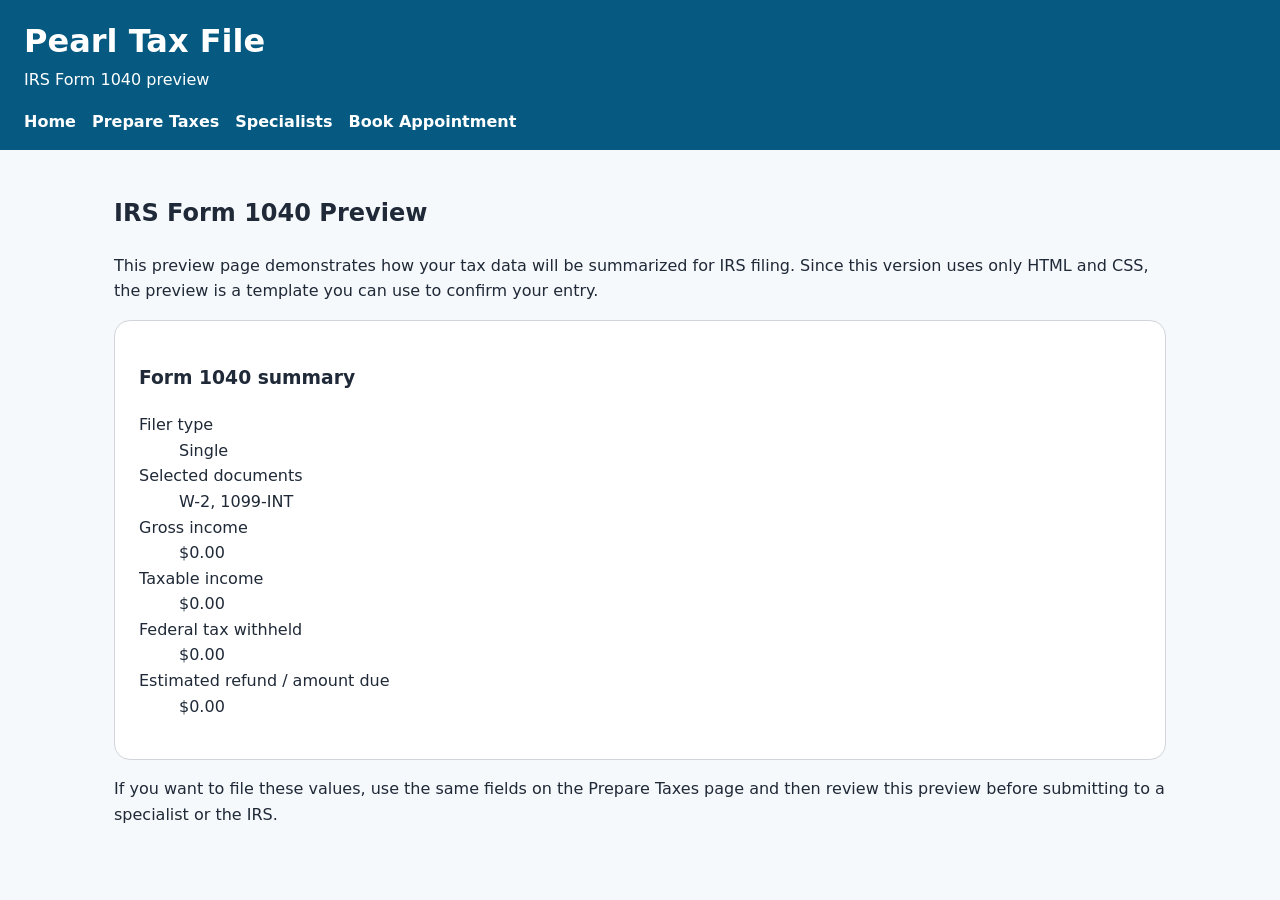
==== form-preview.html @ e91b5852 "Tax e-business application" ====
<!DOCTYPE html>
<html lang="en">
<head>
  <meta charset="UTF-8" />
  <meta name="viewport" content="width=device-width, initial-scale=1.0" />
  <title>IRS Form Preview - Pearl Tax File</title>
  <link rel="stylesheet" href="styles.css" />
</head>
<body>
  <header class="site-header">
    <div class="brand">
      <h1>Pearl Tax File</h1>
      <p>IRS Form 1040 preview</p>
    </div>
    <nav aria-label="Main navigation">
      <ul class="main-nav">
        <li><a href="index.html">Home</a></li>
        <li><a href="prepare.html">Prepare Taxes</a></li>
        <li><a href="specialists.html">Specialists</a></li>
        <li><a href="schedule.html">Book Appointment</a></li>
      </ul>
    </nav>
  </header>

  <main>
    <section>
      <h2>IRS Form 1040 Preview</h2>
      <p>This preview page demonstrates how your tax data will be summarized for IRS filing. Since this version uses only HTML and CSS, the preview is a template you can use to confirm your entry.</p>

      <article class="resource-card">
        <h3>Form 1040 summary</h3>
        <dl>
          <dt>Filer type</dt>
          <dd>Single</dd>
          <dt>Selected documents</dt>
          <dd>W-2, 1099-INT</dd>
          <dt>Gross income</dt>
          <dd>$0.00</dd>
          <dt>Taxable income</dt>
          <dd>$0.00</dd>
          <dt>Federal tax withheld</dt>
          <dd>$0.00</dd>
          <dt>Estimated refund / amount due</dt>
          <dd>$0.00</dd>
        </dl>
      </article>

      <p>If you want to file these values, use the same fields on the Prepare Taxes page and then review this preview before submitting to a specialist or the IRS.</p>
    </section>
  </main>
</body>
</html>
---- styles.css ----
:root {
  --bg: #f6f9fb;
  --surface: #ffffff;
  --primary: #065a82;
  --primary-light: #0d86b1;
  --text: #1f2937;
  --muted: #52606d;
  --border: #d1d5db;
}

* {
  box-sizing: border-box;
}

body {
  margin: 0;
  font-family: Inter, system-ui, -apple-system, BlinkMacSystemFont, "Segoe UI", sans-serif;
  background: var(--bg);
  color: var(--text);
  line-height: 1.6;
}

a {
  color: var(--primary);
  text-decoration: none;
}

a:hover,
a:focus {
  text-decoration: underline;
}

.site-header {
  background: var(--primary);
  color: #fff;
  padding: 1rem 1.5rem;
}

.brand h1,
.brand p {
  margin: 0;
}

.main-nav {
  list-style: none;
  padding: 0;
  margin: 1rem 0 0;
  display: flex;
  flex-wrap: wrap;
  gap: 1rem;
}

.main-nav a {
  color: #fff;
  font-weight: 600;
}

main {
  padding: 1.5rem;
  max-width: 1100px;
  margin: 0 auto;
}

.hero {
  background: #ffffff;
  border: 1px solid var(--border);
  border-radius: 16px;
  padding: 2rem;
  margin-bottom: 1.5rem;
}

.hero h2 {
  margin-top: 0;
}

.primary-button {
  display: inline-block;
  margin-top: 1rem;
  padding: 0.9rem 1.6rem;
  background: var(--primary);
  color: #fff;
  border-radius: 999px;
}

.features {
  display: grid;
  grid-template-columns: repeat(3, minmax(0, 1fr));
  gap: 1rem;
  margin-bottom: 1.5rem;
}

.features article {
  background: var(--surface);
  border: 1px solid var(--border);
  border-radius: 16px;
  padding: 1.5rem;
}

.resource-card {
  background: var(--surface);
  border: 1px solid var(--border);
  border-radius: 16px;
  padding: 1.5rem;
}

.resource-card img {
  display: block;
  width: 100%;
  height: auto;
  border-radius: 12px;
  margin-top: 1rem;
}

footer {
  text-align: center;
  padding: 1rem;
  margin-top: 2rem;
  color: var(--muted);
}

.appointment-form,
.search-bar,
.table-wrapper {
  background: var(--surface);
  border: 1px solid var(--border);
  border-radius: 16px;
  padding: 1.5rem;
}

.appointment-form fieldset,
.tax-prep-form fieldset {
  border: 1px solid var(--border);
  border-radius: 12px;
  padding: 1rem 1.25rem;
  margin-bottom: 1rem;
}

.appointment-form legend,
.tax-prep-form legend {
  font-weight: 700;
}

.tax-prep-form .form-options {
  display: grid;
  grid-template-columns: repeat(auto-fit, minmax(180px, 1fr));
  gap: 0.75rem;
}

.tax-prep-form .form-options label {
  display: flex;
  align-items: center;
  gap: 0.5rem;
  background: #f8fafc;
  border: 1px solid var(--border);
  border-radius: 10px;
  padding: 0.85rem;
}

.document-group {
  margin-bottom: 1.5rem;
}

.document-group input[type="checkbox"] {
  margin-right: 0.5rem;
}

.document-group .conditional-section {
  display: none;
  gap: 0.75rem;
  margin-top: 1rem;
  padding: 1rem;
  background: #f8fafc;
  border: 1px solid var(--border);
  border-radius: 12px;
}

.document-group input[type="checkbox"]:checked ~ .conditional-section {
  display: grid;
}

.result-box {
  background: #eef6fb;
  border: 1px solid #cce0ed;
  border-radius: 12px;
  padding: 1rem;
  margin-top: 1rem;
}

.hint {
  color: var(--muted);
  margin-top: 0.5rem;
}

.appointment-form label {
  display: block;
  margin: 0.75rem 0 0.25rem;
}

.appointment-form input,
.appointment-form select,
.appointment-form textarea,
.search-bar input {
  width: 100%;
  padding: 0.75rem;
  border: 1px solid var(--border);
  border-radius: 10px;
  font: inherit;
}

.appointment-form button,
.search-bar button {
  display: inline-flex;
  align-items: center;
  justify-content: center;
  margin-top: 1rem;
  padding: 0.9rem 1.3rem;
  background: var(--primary);
  border: none;
  border-radius: 999px;
  color: #fff;
  cursor: pointer;
}

.tax-prep-form .tax-grid {
  display: grid;
  grid-template-columns: repeat(2, minmax(0, 1fr));
  gap: 1rem;
}

.result-box {
  background: #eef6fb;
  border: 1px solid #cce0ed;
  border-radius: 12px;
  padding: 1rem;
  margin-top: 1rem;
}

.hint {
  color: var(--muted);
  margin-top: 0.5rem;
}

.appointment-form button:hover,
.search-bar button:hover {
  background: var(--primary-light);
}

.table-wrapper table {
  width: 100%;
  border-collapse: collapse;
}

.table-wrapper th,
.table-wrapper td {
  text-align: left;
  padding: 0.95rem;
  border-bottom: 1px solid var(--border);
}

.table-wrapper th {
  background: #f3f7fb;
}

@media (max-width: 920px) {
  .features {
    grid-template-columns: 1fr 1fr;
  }
}

@media (max-width: 720px) {
  .site-header {
    padding: 1rem;
  }

  .main-nav {
    flex-direction: column;
    gap: 0.5rem;
  }

  .features {
    grid-template-columns: 1fr;
  }

  main {
    padding: 1rem;
  }
}

@media (max-width: 560px) {
  .hero,
  .resource-card,
  .appointment-form,
  .search-bar,
  .table-wrapper {
    padding: 1rem;
  }

  .appointment-form fieldset {
    padding: 0.9rem 1rem;
  }
}
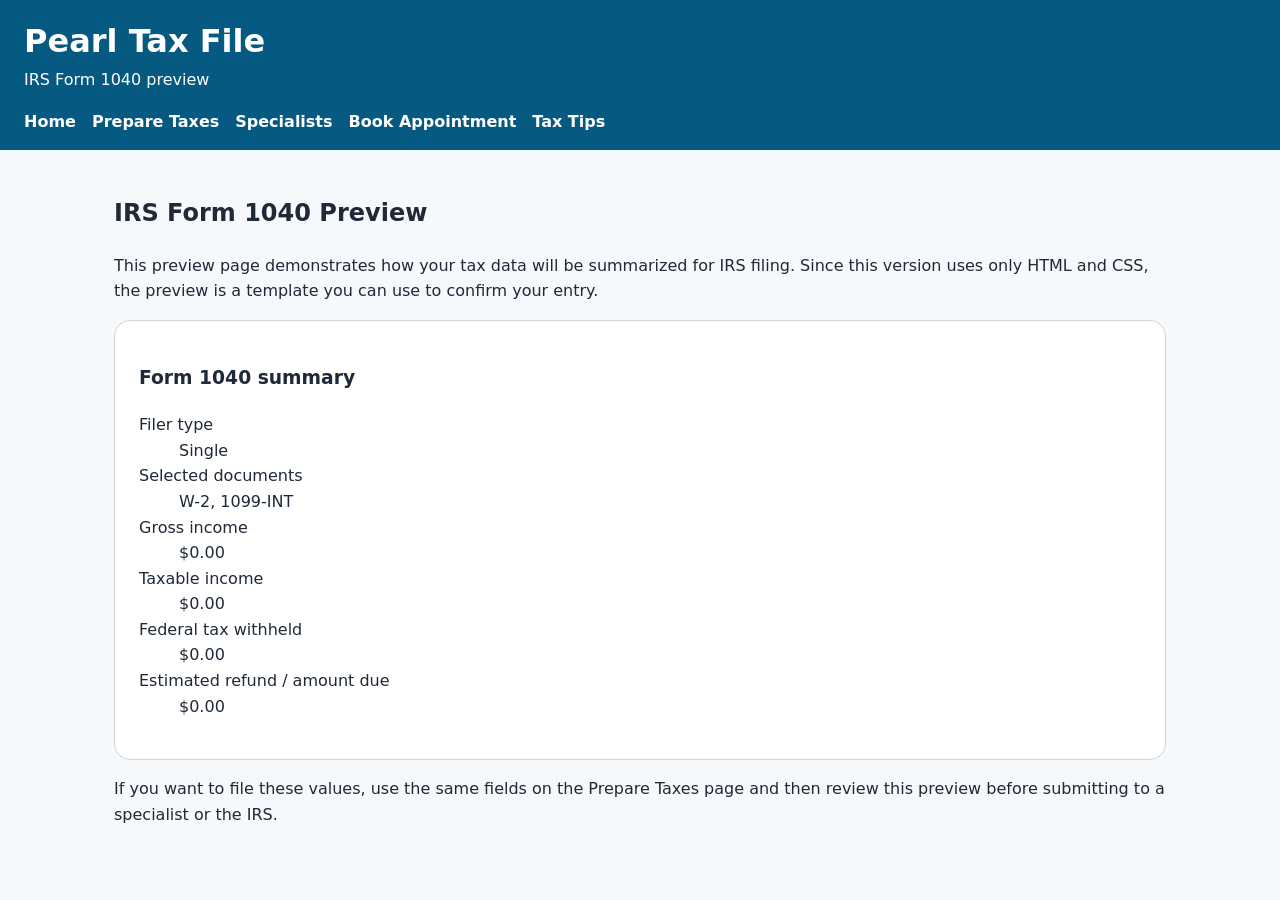
==== commit f0fe1d79: "Added common mistakes" ====
--- a/form-preview.html
+++ b/form-preview.html
@@ -18,6 +18,7 @@
         <li><a href="prepare.html">Prepare Taxes</a></li>
         <li><a href="specialists.html">Specialists</a></li>
         <li><a href="schedule.html">Book Appointment</a></li>
+        <li><a href="misconceptions.html">Tax Tips</a></li>
       </ul>
     </nav>
   </header>
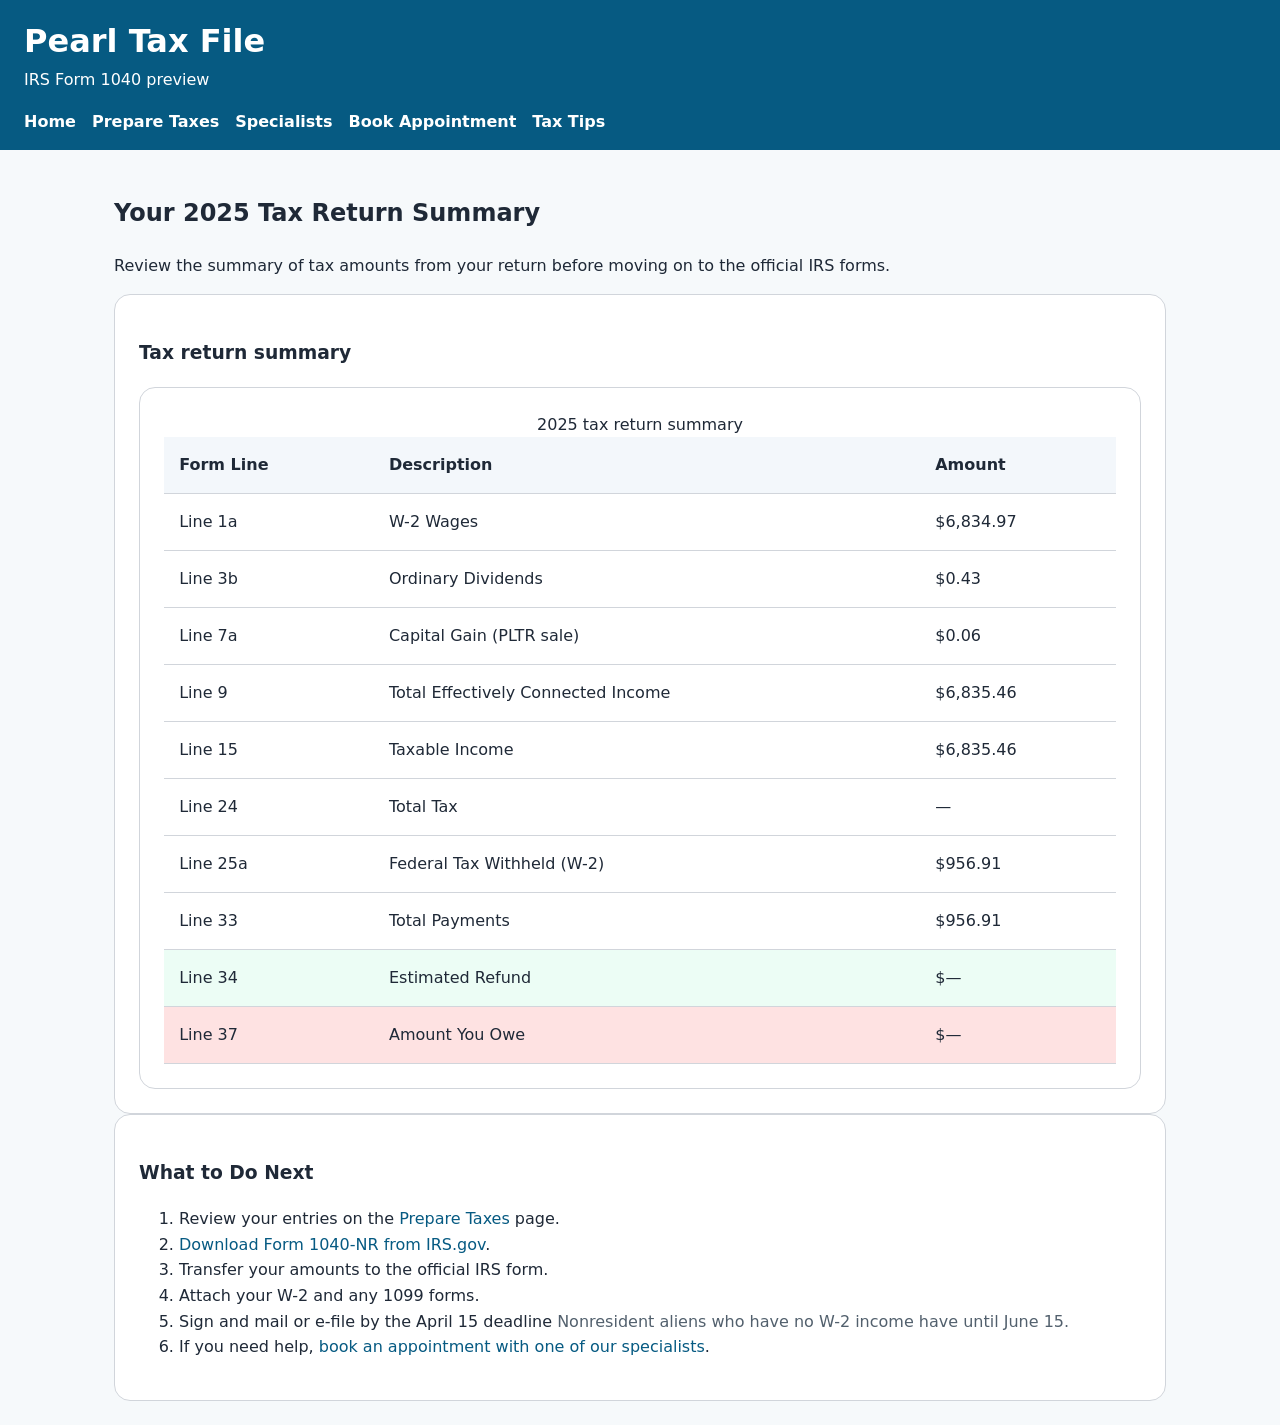
==== commit 149e1dc5: "Updated dropdowns" ====
--- a/form-preview.html
+++ b/form-preview.html
@@ -25,28 +25,88 @@
 
   <main>
     <section>
-      <h2>IRS Form 1040 Preview</h2>
-      <p>This preview page demonstrates how your tax data will be summarized for IRS filing. Since this version uses only HTML and CSS, the preview is a template you can use to confirm your entry.</p>
+      <h2>Your 2025 Tax Return Summary</h2>
+      <p>Review the summary of tax amounts from your return before moving on to the official IRS forms.</p>
 
       <article class="resource-card">
-        <h3>Form 1040 summary</h3>
-        <dl>
-          <dt>Filer type</dt>
-          <dd>Single</dd>
-          <dt>Selected documents</dt>
-          <dd>W-2, 1099-INT</dd>
-          <dt>Gross income</dt>
-          <dd>$0.00</dd>
-          <dt>Taxable income</dt>
-          <dd>$0.00</dd>
-          <dt>Federal tax withheld</dt>
-          <dd>$0.00</dd>
-          <dt>Estimated refund / amount due</dt>
-          <dd>$0.00</dd>
-        </dl>
+        <h3>Tax return summary</h3>
+        <div class="table-wrapper">
+          <table>
+            <caption>2025 tax return summary</caption>
+            <thead>
+              <tr>
+                <th scope="col">Form Line</th>
+                <th scope="col">Description</th>
+                <th scope="col">Amount</th>
+              </tr>
+            </thead>
+            <tbody>
+              <tr>
+                <td>Line 1a</td>
+                <td>W-2 Wages</td>
+                <td>$6,834.97</td>
+              </tr>
+              <tr>
+                <td>Line 3b</td>
+                <td>Ordinary Dividends</td>
+                <td>$0.43</td>
+              </tr>
+              <tr>
+                <td>Line 7a</td>
+                <td>Capital Gain (PLTR sale)</td>
+                <td>$0.06</td>
+              </tr>
+              <tr>
+                <td>Line 9</td>
+                <td>Total Effectively Connected Income</td>
+                <td>$6,835.46</td>
+              </tr>
+              <tr>
+                <td>Line 15</td>
+                <td>Taxable Income</td>
+                <td>$6,835.46</td>
+              </tr>
+              <tr>
+                <td>Line 24</td>
+                <td>Total Tax</td>
+                <td>—</td>
+              </tr>
+              <tr>
+                <td>Line 25a</td>
+                <td>Federal Tax Withheld (W-2)</td>
+                <td>$956.91</td>
+              </tr>
+              <tr>
+                <td>Line 33</td>
+                <td>Total Payments</td>
+                <td>$956.91</td>
+              </tr>
+              <tr class="summary-success-row">
+                <td>Line 34</td>
+                <td>Estimated Refund</td>
+                <td>$—</td>
+              </tr>
+              <tr class="summary-danger-row">
+                <td>Line 37</td>
+                <td>Amount You Owe</td>
+                <td>$—</td>
+              </tr>
+            </tbody>
+          </table>
+        </div>
       </article>
 
-      <p>If you want to file these values, use the same fields on the Prepare Taxes page and then review this preview before submitting to a specialist or the IRS.</p>
+      <section class="resource-card">
+        <h3>What to Do Next</h3>
+        <ol>
+          <li>Review your entries on the <a href="prepare.html">Prepare Taxes</a> page.</li>
+          <li><a href="https://www.irs.gov/forms-pubs/about-form-1040-nr" target="_blank" rel="noopener noreferrer">Download Form 1040-NR from IRS.gov</a>.</li>
+          <li>Transfer your amounts to the official IRS form.</li>
+          <li>Attach your W-2 and any 1099 forms.</li>
+          <li>Sign and mail or e-file by the April 15 deadline <span class="hint">Nonresident aliens who have no W-2 income have until June 15.</span></li>
+          <li>If you need help, <a href="schedule.html">book an appointment with one of our specialists</a>.</li>
+        </ol>
+      </section>
     </section>
   </main>
 </body>
--- a/styles.css
+++ b/styles.css
@@ -227,6 +227,41 @@
   gap: 1rem;
 }
 
+.warning-box {
+  background: #fff8e1;
+  border-left: 4px solid #f59e0b;
+  padding: 0.85rem 1rem;
+  border-radius: 8px;
+  margin: 0.75rem 0;
+  font-size: 0.95rem;
+}
+
+.read-only-field {
+  display: flex;
+  justify-content: space-between;
+  align-items: center;
+  background: #f8fafc;
+  border: 1px solid var(--border);
+  border-radius: 10px;
+  padding: 0.85rem 1rem;
+  margin-top: 1rem;
+}
+
+.read-only-field.success span:last-child {
+  color: #166534;
+  font-weight: 700;
+}
+
+.read-only-field.danger span:last-child {
+  color: #b91c1c;
+  font-weight: 700;
+}
+
+.read-only-grid {
+  display: grid;
+  gap: 0.75rem;
+}
+
 .result-box {
   background: #eef6fb;
   border: 1px solid #cce0ed;
@@ -259,6 +294,14 @@
 
 .table-wrapper th {
   background: #f3f7fb;
+}
+
+.summary-success-row {
+  background: #ecfdf5;
+}
+
+.summary-danger-row {
+  background: #fee2e2;
 }
 
 @media (max-width: 920px) {
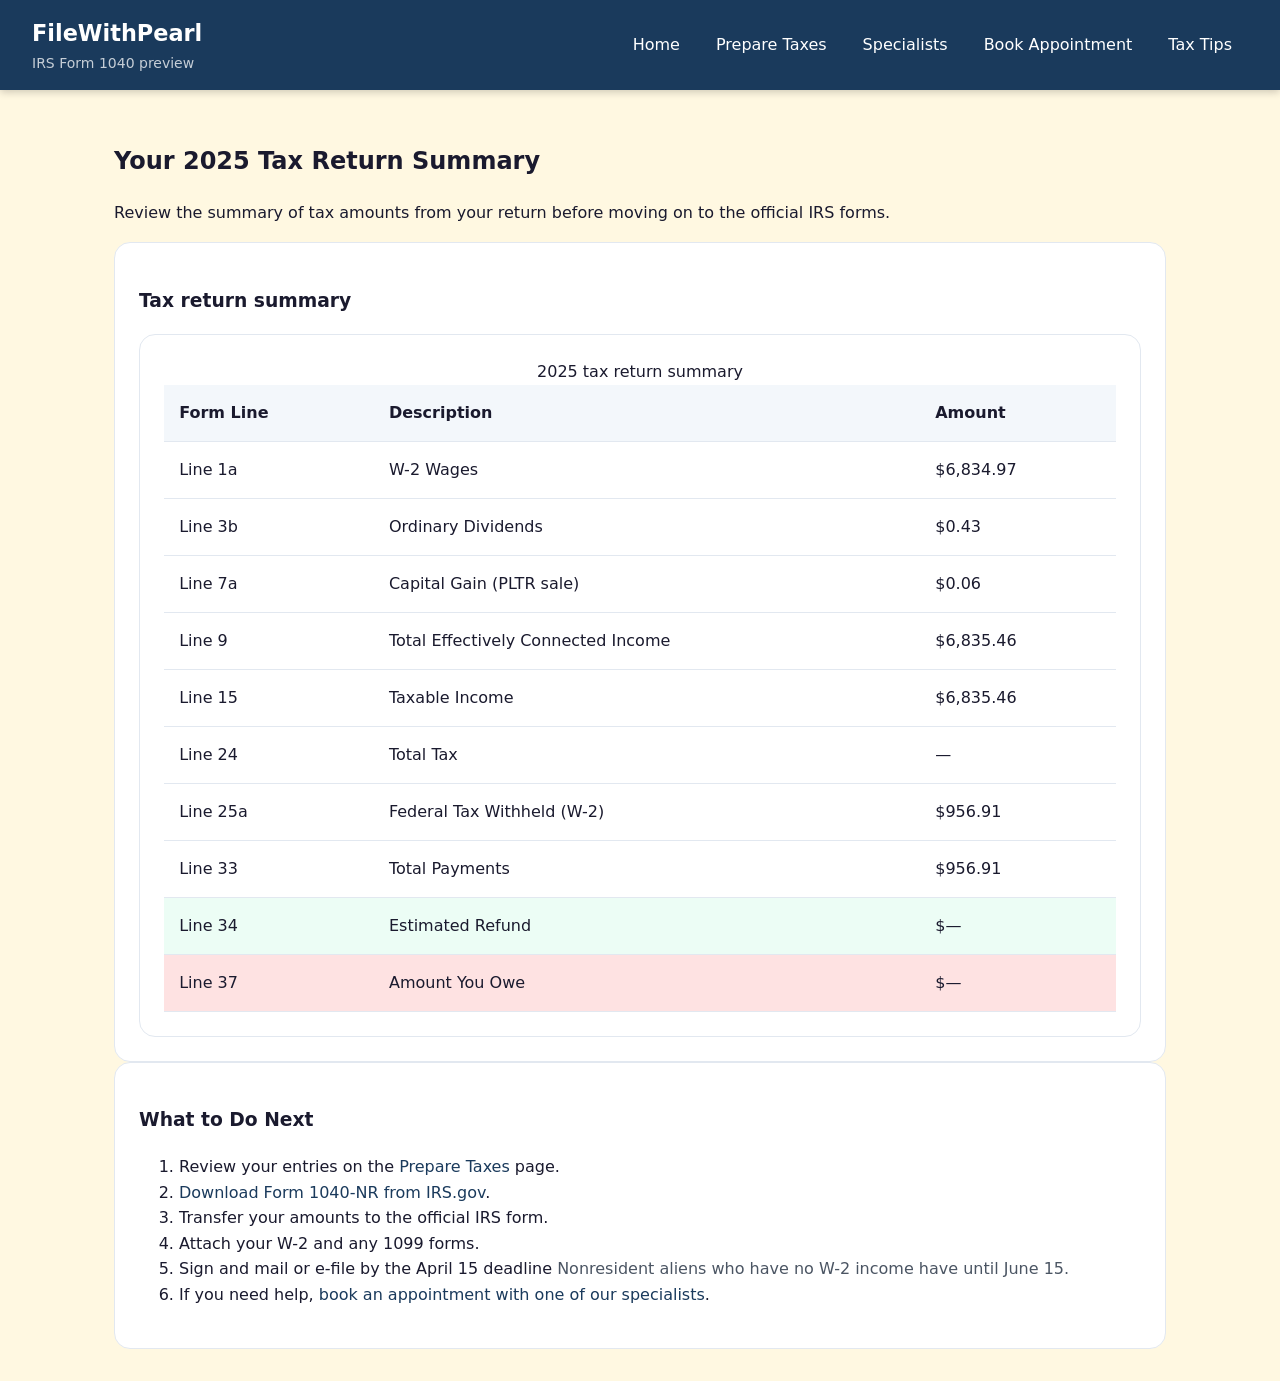
==== commit 395b66ef: "Added colors and required fields" ====
--- a/form-preview.html
+++ b/form-preview.html
@@ -3,13 +3,13 @@
 <head>
   <meta charset="UTF-8" />
   <meta name="viewport" content="width=device-width, initial-scale=1.0" />
-  <title>IRS Form Preview - Pearl Tax File</title>
+  <title>IRS Form Preview - FileWithPearl</title>
   <link rel="stylesheet" href="styles.css" />
 </head>
 <body>
   <header class="site-header">
     <div class="brand">
-      <h1>Pearl Tax File</h1>
+      <h1>FileWithPearl</h1>
       <p>IRS Form 1040 preview</p>
     </div>
     <nav aria-label="Main navigation">
--- a/styles.css
+++ b/styles.css
@@ -1,11 +1,14 @@
 :root {
-  --bg: #f6f9fb;
+  --bg: #fff8e1;
   --surface: #ffffff;
-  --primary: #065a82;
-  --primary-light: #0d86b1;
-  --text: #1f2937;
-  --muted: #52606d;
-  --border: #d1d5db;
+  --primary: #1a3a5c;
+  --primary-light: #2e6da4;
+  --accent: #e8a020;
+  --accent-hover: #cf8c1a;
+  --card-bg: #ffffff;
+  --text: #1a1a2e;
+  --muted: #4b5563;
+  --border: #e2e8f0;
 }
 
 * {
@@ -32,68 +35,249 @@
 
 .site-header {
   background: var(--primary);
-  color: #fff;
-  padding: 1rem 1.5rem;
+  color: white;
+  padding: 1rem 2rem;
+  display: flex;
+  align-items: center;
+  justify-content: space-between;
+  flex-wrap: wrap;
+  gap: 1rem;
+  box-shadow: 0 2px 8px rgba(0,0,0,0.2);
 }
 
 .brand h1,
 .brand p {
   margin: 0;
+}
+
+.brand h1 {
+  font-size: 1.4rem;
+  font-weight: 800;
+  margin: 0;
+  color: white;
+}
+.brand p {
+  margin: 0;
+  color: rgba(255,255,255,0.75);
+  font-size: 0.875rem;
 }
 
 .main-nav {
   list-style: none;
   padding: 0;
-  margin: 1rem 0 0;
+  margin: 0;
   display: flex;
   flex-wrap: wrap;
-  gap: 1rem;
+  gap: 0.25rem;
 }
 
 .main-nav a {
-  color: #fff;
-  font-weight: 600;
+  color: white;
+  font-weight: 500;
+  padding: 0.5rem 1rem;
+  border-radius: 999px;
+}
+
+.main-nav a:hover {
+  background: rgba(255,255,255,0.15);
+  text-decoration: none;
 }
 
 main {
-  padding: 1.5rem;
+  padding: 2rem 1.5rem;
   max-width: 1100px;
   margin: 0 auto;
 }
 
-.hero {
-  background: #ffffff;
-  border: 1px solid var(--border);
-  border-radius: 16px;
-  padding: 2rem;
-  margin-bottom: 1.5rem;
-}
-
-.hero h2 {
-  margin-top: 0;
+.announcement-bar {
+  display: flex;
+  align-items: center;
+  gap: 0.75rem;
+  background: var(--accent);
+  color: #111;
+  padding: 0.9rem 1.25rem;
+  border-radius: 14px;
+  margin-bottom: 2rem;
+  font-size: 0.95rem;
+  font-weight: 500;
+}
+.announcement-bar p { margin: 0; }
+.announcement-bar a {
+  color: var(--primary);
+  font-weight: 700;
+  margin-left: 0.5rem;
+}
+
+.section-heading {
+  color: var(--text);
+  font-size: 1.75rem;
+  font-weight: 800;
+  margin: 0 0 1.25rem;
 }
 
 .primary-button {
   display: inline-block;
   margin-top: 1rem;
   padding: 0.9rem 1.6rem;
-  background: var(--primary);
-  color: #fff;
+  background: var(--accent);
+  color: var(--text);
   border-radius: 999px;
 }
 
 .features {
   display: grid;
-  grid-template-columns: repeat(3, minmax(0, 1fr));
-  gap: 1rem;
-  margin-bottom: 1.5rem;
-}
-
-.features article {
-  background: var(--surface);
+  grid-template-columns: repeat(3, 1fr);
+  gap: 1.25rem;
+  margin-bottom: 2rem;
+  align-items: start;
+}
+
+.filing-card {
+  background: white;
+  border-radius: 20px;
+  padding: 2rem 1.75rem;
+  display: flex;
+  flex-direction: column;
+  gap: 0.75rem;
+  box-shadow: 0 4px 20px rgba(0,0,0,0.12);
+}
+
+.filing-card h3 {
+  font-size: 1.4rem;
+  font-weight: 800;
+  color: var(--text);
+  margin: 0;
+  line-height: 1.25;
+}
+
+.filing-card p {
+  color: var(--muted);
+  margin: 0;
+  font-size: 0.95rem;
+}
+
+.filing-card ul {
+  padding-left: 0;
+  list-style: none;
+  margin: 0.25rem 0;
+  display: flex;
+  flex-direction: column;
+  gap: 0.5rem;
+}
+
+.filing-card ul li {
+  display: flex;
+  align-items: flex-start;
+  gap: 0.6rem;
+  font-size: 0.95rem;
+  color: var(--text);
+}
+
+.filing-card ul li::before {
+  content: '▪';
+  color: var(--primary);
+  font-size: 1rem;
+  flex-shrink: 0;
+  margin-top: 1px;
+}
+
+.filing-card--featured {
+  border: 3px solid var(--accent);
+}
+
+.filing-card--featured h3 {
+  color: var(--primary);
+}
+
+.card-button {
+  display: block;
+  text-align: center;
+  padding: 0.85rem 1rem;
+  background: var(--primary);
+  color: white;
+  border-radius: 999px;
+  font-weight: 700;
+  font-size: 0.95rem;
+  margin-top: 0.5rem;
+  transition: background 0.2s;
+}
+
+.card-button:hover {
+  background: var(--primary-light);
+  text-decoration: none;
+}
+
+.filing-card--featured .card-button {
+  background: var(--accent);
+  color: var(--text);
+}
+
+.filing-card--featured .card-button:hover {
+  background: var(--accent-hover);
+}
+
+.audience-card {
+  background: var(--card-bg);
   border: 1px solid var(--border);
   border-radius: 16px;
   padding: 1.5rem;
+  color: var(--text);
+}
+.audience-card h3 {
+  color: var(--text);
+  margin: 0.5rem 0;
+}
+.audience-card p {
+  color: var(--muted);
+  margin: 0;
+}
+.section-heading-light {
+  color: var(--text);
+  font-size: 1.4rem;
+  font-weight: 800;
+  margin: 2rem 0 1rem;
+}
+
+.required-note {
+  font-size: 0.875rem;
+  color: var(--muted);
+  margin-bottom: 1rem;
+}
+
+.required-label::after {
+  content: '*';
+  color: red;
+}
+
+input:required:valid {
+  border-color: #10b981;
+}
+
+input:required:invalid {
+  border-color: #ef4444;
+}
+
+select:required:valid {
+  border-color: #10b981;
+}
+
+select:required:invalid {
+  border-color: #ef4444;
+}
+
+.resource-panel {
+  background: white;
+  border-radius: 20px;
+  padding: 2rem;
+  margin-top: 2rem;
+  display: grid;
+  grid-template-columns: repeat(3, 1fr);
+  gap: 1.25rem;
+}
+.resource-panel h2 {
+  color: var(--primary);
+  font-weight: 800;
+  margin-top: 0;
 }
 
 .resource-card {
@@ -103,19 +287,21 @@
   padding: 1.5rem;
 }
 
-.resource-card img {
+.resource-card img,
+.photo-card {
   display: block;
   width: 100%;
-  height: auto;
+  height: 180px;
+  object-fit: cover;
   border-radius: 12px;
   margin-top: 1rem;
 }
 
 footer {
   text-align: center;
-  padding: 1rem;
-  margin-top: 2rem;
+  padding: 1.5rem;
   color: var(--muted);
+  font-size: 0.875rem;
 }
 
 .appointment-form,
@@ -205,6 +391,15 @@
   border: 1px solid var(--border);
   border-radius: 10px;
   font: inherit;
+}
+
+.appointment-form input:focus,
+.appointment-form select:focus,
+.appointment-form textarea:focus,
+.search-bar input:focus {
+  outline: none;
+  border-color: var(--primary);
+  box-shadow: 0 0 0 3px rgba(11, 61, 107, 0.1);
 }
 
 .appointment-form button,
@@ -305,40 +500,33 @@
 }
 
 @media (max-width: 920px) {
-  .features {
-    grid-template-columns: 1fr 1fr;
+  .features { grid-template-columns: 1fr 1fr; }
+  .resource-panel { grid-template-columns: 1fr 1fr; }
+}
+@media (max-width: 640px) {
+  .features { grid-template-columns: 1fr; }
+  .site-header { 
+    flex-direction: column; 
+    align-items: flex-start; 
   }
-}
-
-@media (max-width: 720px) {
-  .site-header {
-    padding: 1rem;
-  }
-
-  .main-nav {
-    flex-direction: column;
-    gap: 0.5rem;
-  }
-
-  .features {
-    grid-template-columns: 1fr;
-  }
-
-  main {
-    padding: 1rem;
-  }
-}
-
-@media (max-width: 560px) {
-  .hero,
-  .resource-card,
-  .appointment-form,
-  .search-bar,
-  .table-wrapper {
-    padding: 1rem;
-  }
-
-  .appointment-form fieldset {
-    padding: 0.9rem 1rem;
-  }
-}
+  .main-nav { flex-direction: column; }
+  .section-heading { font-size: 1.4rem; }
+  .resource-panel { grid-template-columns: 1fr; }
+}
+
+.image-placeholder {
+  display: flex;
+  flex-direction: column;
+  align-items: center;
+  justify-content: center;
+  background: linear-gradient(135deg, #1a3a5c, #2e6da4);
+  color: white;
+  border-radius: 12px;
+  padding: 3rem;
+  margin-top: 1rem;
+  font-size: 1.1rem;
+  gap: 0.5rem;
+}
+.image-placeholder span {
+  font-size: 3rem;
+}
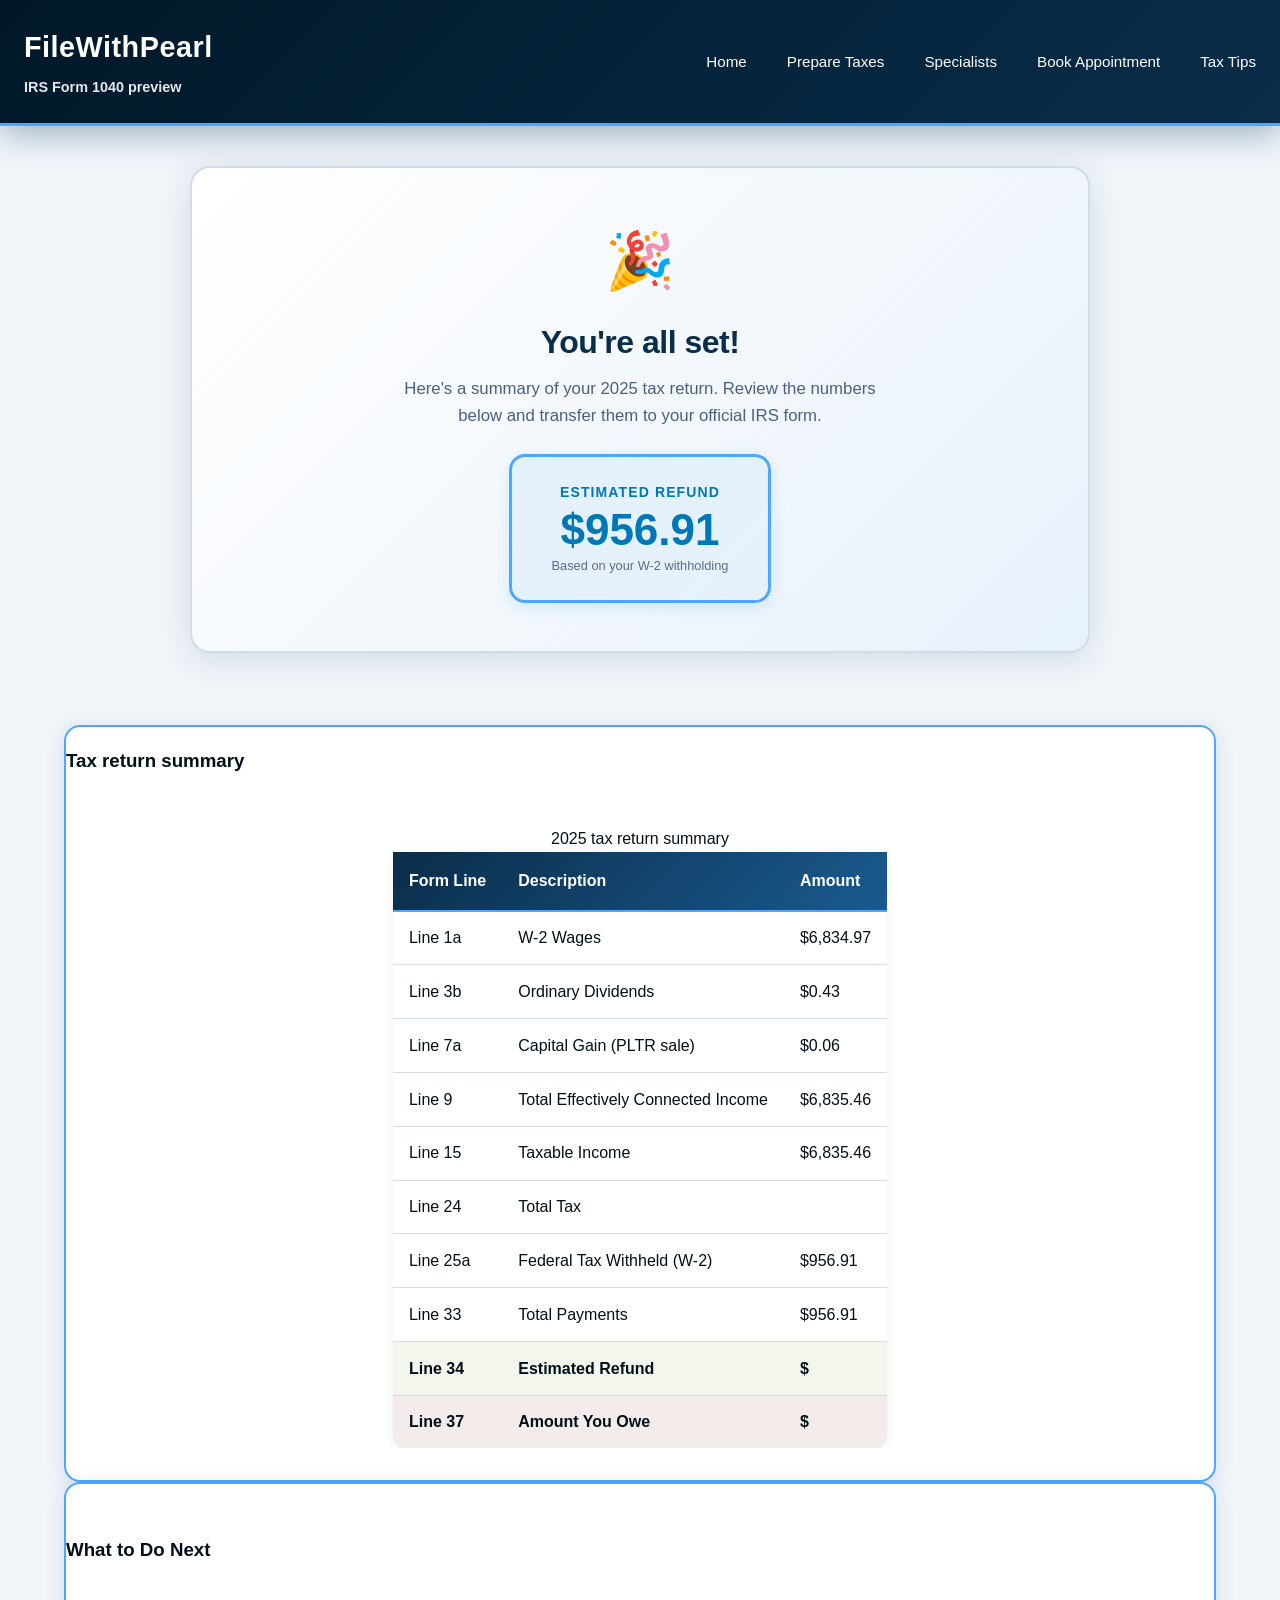
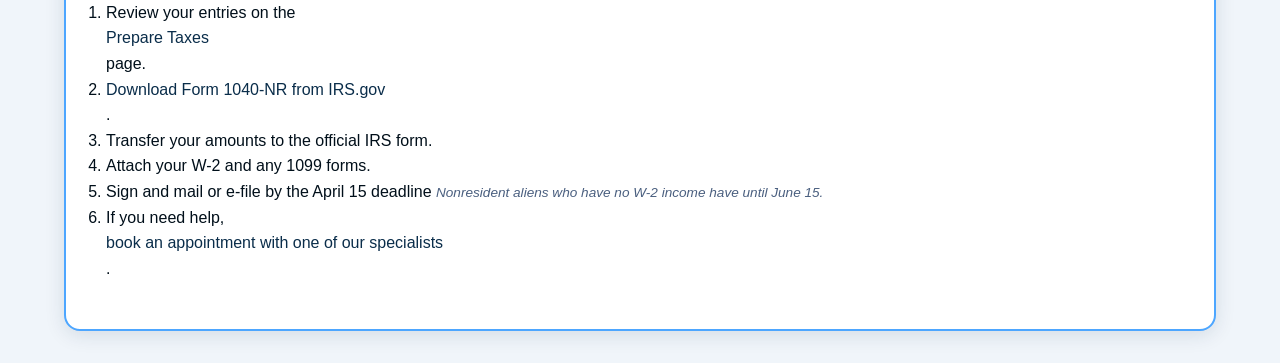
==== commit fe048f42: "updated the progress bar flow" ====
--- a/form-preview.html
+++ b/form-preview.html
@@ -24,9 +24,24 @@
   </header>
 
   <main>
+    <div class="celebration">
+      <div class="celebration-icon">🎉</div>
+      <h2>You're all set!</h2>
+      <p>Here's a summary of your 2025 tax return. 
+         Review the numbers below and transfer 
+         them to your official IRS form.</p>
+      <div class="refund-display">
+        <span class="refund-label">
+          Estimated Refund
+        </span>
+        <span class="refund-amount">$956.91</span>
+        <span class="refund-note">
+          Based on your W-2 withholding
+        </span>
+      </div>
+    </div>
+
     <section>
-      <h2>Your 2025 Tax Return Summary</h2>
-      <p>Review the summary of tax amounts from your return before moving on to the official IRS forms.</p>
 
       <article class="resource-card">
         <h3>Tax return summary</h3>
@@ -69,7 +84,7 @@
               <tr>
                 <td>Line 24</td>
                 <td>Total Tax</td>
-                <td>—</td>
+                <td></td>
               </tr>
               <tr>
                 <td>Line 25a</td>
@@ -84,12 +99,12 @@
               <tr class="summary-success-row">
                 <td>Line 34</td>
                 <td>Estimated Refund</td>
-                <td>$—</td>
+                <td>$</td>
               </tr>
               <tr class="summary-danger-row">
                 <td>Line 37</td>
                 <td>Amount You Owe</td>
-                <td>$—</td>
+                <td>$</td>
               </tr>
             </tbody>
           </table>
--- a/styles.css
+++ b/styles.css
@@ -1,14 +1,31 @@
 :root {
-  --bg: #fff8e1;
+  /* ===== NAVY BLUE & LIGHT BLUE PALETTE ===== */
+  /* Primary colors - Deeper professional navy */
+  --navy: #0a2d4a;
+  --dark-navy: #001828;
+  --light-blue: #4da6ff;
+  --light-blue-dark: #0077b6;
+  --sky-blue: #74b4e8;
+  --accent-blue: #0088cc;
+  --accent-blue-light: #5fa3e6;
+  
+  /* Derived colors */
+  --bg: #f0f5fa;
   --surface: #ffffff;
-  --primary: #1a3a5c;
-  --primary-light: #2e6da4;
-  --accent: #e8a020;
-  --accent-hover: #cf8c1a;
-  --card-bg: #ffffff;
-  --text: #1a1a2e;
-  --muted: #4b5563;
-  --border: #e2e8f0;
+  --primary: var(--navy);
+  --primary-light: #1a5a8f;
+  --primary-dark: var(--dark-navy);
+  --accent: var(--light-blue);
+  --accent-hover: var(--accent-blue);
+  --secondary-accent: var(--light-blue-dark);
+  --secondary-accent-light: var(--accent-blue-light);
+  --card-bg: #f8fbff;
+  --text: #000f1a;
+  --muted: #4a5f7f;
+  --border: #d0dce6;
+  --success: #00a86b;
+  --success-bg: #e0f7e9;
+  --danger: #dc143c;
 }
 
 * {
@@ -17,516 +34,1204 @@
 
 body {
   margin: 0;
-  font-family: Inter, system-ui, -apple-system, BlinkMacSystemFont, "Segoe UI", sans-serif;
+  font-family: 'Segoe UI', 'InterUI', -apple-system, BlinkMacSystemFont, sans-serif;
   background: var(--bg);
   color: var(--text);
   line-height: 1.6;
 }
 
+main {
+  max-width: 1200px;
+  margin: 0 auto;
+  padding: 0 1.5rem;
+}
+
+section {
+  padding: 2rem 0;
+}
+
+/* Spacing utilities */
+.space-top {
+  margin-top: 2rem;
+}
+
+.space-bottom {
+  margin-bottom: 2rem;
+}
+
+.space-vertical {
+  margin-top: 2rem;
+  margin-bottom: 2rem;
+}
+
 a {
   color: var(--primary);
   text-decoration: none;
+  transition: color 0.2s;
 }
 
 a:hover,
 a:focus {
+  color: var(--accent);
   text-decoration: underline;
 }
 
+/* ===== HEADER & NAVIGATION ===== */
 .site-header {
-  background: var(--primary);
+  background: linear-gradient(135deg, var(--primary-dark) 0%, var(--primary) 100%);
   color: white;
-  padding: 1rem 2rem;
+  padding: 1.5rem 1.5rem;
   display: flex;
   align-items: center;
   justify-content: space-between;
   flex-wrap: wrap;
-  gap: 1rem;
-  box-shadow: 0 2px 8px rgba(0,0,0,0.2);
+  gap: 2rem;
+  box-shadow: 0 8px 32px rgba(10, 45, 74, 0.35);
+  border-bottom: 3px solid var(--light-blue);
+  position: sticky;
+  top: 0;
+  z-index: 100;
 }
 
 .brand h1,
 .brand p {
   margin: 0;
+  font-weight: 600;
+}
+
+.brand {
+  flex: 1;
+  min-width: 200px;
 }
 
 .brand h1 {
-  font-size: 1.4rem;
+  font-size: 1.8rem;
+  color: white;
+  letter-spacing: 0.5px;
+  margin: 0;
+  font-weight: 700;
+}
+
+.brand p {
+  font-size: 0.9rem;
+  color: rgba(255, 255, 255, 0.9);
+  margin: 0.35rem 0 0;
+}
+
+.main-nav {
+  list-style: none;
+  margin: 0;
+  padding: 0;
+  display: flex;
+  gap: 2.5rem;
+  flex-wrap: wrap;
+  align-items: center;
+}
+
+.main-nav a {
+  color: white;
+  font-weight: 500;
+  font-size: 0.95rem;
+  position: relative;
+  transition: color 0.3s;
+}
+
+.main-nav a:hover {
+  color: var(--accent);
+  text-decoration: none;
+}
+
+.main-nav a::after {
+  content: '';
+  position: absolute;
+  bottom: -4px;
+  left: 0;
+  width: 0;
+  height: 2px;
+  background: var(--accent-blue-light);
+  transition: width 0.3s;
+}
+
+.main-nav a:hover::after {
+  width: 100%;
+}
+
+/* ===== HERO & WELCOME SECTIONS ===== */
+.prepare-welcome {
+  display: flex;
+  align-items: center;
+  gap: 1.5rem;
+  background: linear-gradient(135deg, rgba(77, 166, 255, 0.12) 0%, rgba(116, 180, 232, 0.08) 100%);
+  border-radius: 16px;
+  padding: 2rem;
+  margin: 2rem auto;
+  max-width: 900px;
+  border-left: 5px solid var(--light-blue-dark);
+  box-shadow: 0 4px 16px rgba(10, 45, 74, 0.1);
+}
+
+.prepare-icon {
+  font-size: 2.5rem;
+  flex-shrink: 0;
+}
+
+.prepare-welcome h2 {
+  margin: 0 0 0.5rem;
+  font-size: 1.25rem;
+  color: var(--navy);
+  font-weight: 700;
+}
+
+.prepare-welcome p {
+  margin: 0;
+  color: var(--muted);
+  font-size: 0.95rem;
+  line-height: 1.6;
+}
+
+.hero-text {
+  text-align: center;
+  padding: 3.5rem 1.5rem;
+  background: linear-gradient(135deg, var(--light-blue) 0%, var(--sky-blue) 100%);
+  border-radius: 20px;
+  margin: 2.5rem auto;
+  max-width: 900px;
+  border: none;
+  color: white;
+  box-shadow: 0 12px 40px rgba(10, 45, 74, 0.2);
+}
+
+.hero-text h2 {
+  color: white;
+  font-size: clamp(1.8rem, 5vw, 2.8rem);
+  font-weight: 900;
+  margin: 0 0 1rem;
+  line-height: 1.2;
+  letter-spacing: -0.5px;
+}
+
+.hero-text p {
+  color: rgba(255, 255, 255, 0.95);
+  font-size: clamp(1rem, 3vw, 1.15rem);
+  max-width: 600px;
+  margin: 0 auto;
+  line-height: 1.8;
+}
+
+@media (max-width: 640px) {
+  .hero-text h2 { font-size: 1.75rem; }
+  .hero-text p { font-size: 1rem; }
+}
+
+/* ===== FORMS & INPUTS ===== */
+fieldset {
+  border: 1px solid var(--border);
+  border-radius: 12px;
+  padding: 1.5rem;
+  margin: 1.5rem 0;
+  background: var(--surface);
+}
+
+legend {
+  padding: 0 0.75rem;
+  font-weight: 700;
+  font-size: 1.1rem;
+  color: var(--primary);
+}
+
+label {
+  font-weight: 500;
+  color: var(--text);
+  margin-bottom: 0.4rem;
+  display: inline-block;
+}
+
+input[type="text"],
+input[type="number"],
+select,
+textarea {
+  width: 100%;
+  padding: 0.75rem;
+  border: 1.5px solid var(--border);
+  border-radius: 8px;
+  font-size: 1rem;
+  font-family: inherit;
+  background: #fafaf8;
+  color: var(--text);
+  transition: all 0.3s;
+}
+
+input[type="text"]:focus,
+input[type="number"]:focus,
+select:focus,
+textarea:focus {
+  outline: none;
+  border-color: var(--accent);
+  background: #fefbf5;
+  box-shadow: 0 0 0 4px rgba(173, 122, 50, 0.1);
+}
+
+input[type="radio"],
+input[type="checkbox"] {
+  margin-right: 0.5rem;
+  cursor: pointer;
+  accent-color: var(--accent);
+}
+
+.form-options {
+  display: flex;
+  flex-direction: column;
+  gap: 0.75rem;
+  margin: 1rem 0;
+}
+
+.form-options label {
+  display: flex;
+  align-items: center;
+  margin-bottom: 0;
+  cursor: pointer;
+  padding: 0.5rem;
+  border-radius: 8px;
+  transition: background 0.2s;
+}
+
+.form-options label:hover {
+  background: rgba(173, 122, 50, 0.08);
+}
+
+.tax-grid {
+  display: grid;
+  grid-template-columns: repeat(auto-fit, minmax(250px, 1fr));
+  gap: 1.5rem 1rem;
+}
+
+.hint {
+  font-size: 0.85rem;
+  color: var(--muted);
+  margin: 0.4rem 0 0;
+  font-style: italic;
+}
+
+.required-label::after {
+  content: ' *';
+  color: var(--danger);
+  font-weight: 700;
+}
+
+.warning-box {
+  background: linear-gradient(135deg, rgba(220, 20, 60, 0.08) 0%, rgba(135, 206, 235, 0.08) 100%);
+  border-left: 4px solid #dc143c;
+  padding: 1rem;
+  border-radius: 8px;
+  margin: 1rem 0;
+  color: var(--text);
+  font-size: 0.95rem;
+}
+
+/* ===== BUTTONS ===== */
+button {
+  font-family: inherit;
+  cursor: pointer;
+  transition: all 0.3s;
+  border: none;
+  border-radius: 8px;
+  font-weight: 600;
+  font-size: 1rem;
+}
+
+.primary-button {
+  background: linear-gradient(135deg, var(--navy) 0%, var(--primary-light) 100%);
+  color: white;
+  padding: 0.95rem 2rem;
+  box-shadow: 0 4px 16px rgba(10, 45, 74, 0.35);
+  transition: all 0.3s ease;
+}
+
+.primary-button:hover {
+  transform: translateY(-2px);
+  box-shadow: 0 8px 28px rgba(10, 45, 74, 0.45);
+  background: linear-gradient(135deg, var(--primary-light) 0%, #0d3a5c 100%);
+}
+
+.primary-button:active {
+  transform: translateY(0);
+}
+
+.card-button {
+  background: linear-gradient(135deg, var(--light-blue) 0%, var(--accent-blue) 100%);
+  color: white;
+  padding: 0.8rem 1.5rem;
+  font-size: 0.95rem;
+  box-shadow: 0 2px 8px rgba(77, 166, 255, 0.2);
+  font-weight: 600;
+  transition: all 0.3s;
+  border: none;
+  cursor: pointer;
+}
+
+.card-button:hover {
+  transform: translateY(-2px);
+  box-shadow: 0 6px 16px rgba(77, 166, 255, 0.3);
+  background: linear-gradient(135deg, var(--accent-blue) 0%, var(--light-blue-dark) 100%);
+}
+
+/* ===== NAVIGATION BUTTONS FOR MULTI-STEP ===== */
+.nav-button {
+  padding: 0.75rem 1.5rem;
+  border: 2px solid var(--light-blue);
+  background: white;
+  color: var(--light-blue);
+  border-radius: 8px;
+  font-weight: 600;
+  cursor: pointer;
+  font-size: 1rem;
+  transition: all 0.3s;
+  text-decoration: none;
+}
+
+.nav-button:hover {
+  background: var(--light-blue);
+  color: white;
+  box-shadow: 0 4px 12px rgba(77, 166, 255, 0.2);
+}
+
+/* ===== PROGRESS BAR ===== */
+.progress-bar {
+  display: flex;
+  flex-wrap: wrap;
+  gap: 0.5rem;
+  margin-bottom: 1.5rem;
+}
+
+.progress-step {
+  display: flex;
+  align-items: center;
+  gap: 0.4rem;
+  padding: 0.5rem 1rem;
+  border-radius: 999px;
+  background: white;
+  border: 2px solid var(--border);
+  color: var(--muted);
+  font-size: 0.85rem;
+  font-weight: 600;
+  cursor: pointer;
+  transition: all 0.2s;
+}
+
+.progress-step:hover {
+  transform: translateY(-2px);
+  box-shadow: 0 4px 12px rgba(12, 61, 102, 0.15);
+  border-color: var(--light-blue);
+}
+
+.progress-step span {
+  background: #d0dce6;
+  color: var(--muted);
+  border-radius: 50%;
+  width: 1.4rem;
+  height: 1.4rem;
+  display: flex;
+  align-items: center;
+  justify-content: center;
+  font-size: 0.75rem;
+  font-weight: 700;
+  transition: all 0.2s;
+}
+
+/* CSS-only multi-step form visibility */
+.form-step {
+  display: none;
+}
+
+#step1:checked ~ section .form-step[data-step="1"],
+#step2:checked ~ section .form-step[data-step="2"],
+#step3:checked ~ section .form-step[data-step="3"],
+#step4:checked ~ section .form-step[data-step="4"],
+#step5:checked ~ section .form-step[data-step="5"],
+#step6:checked ~ section .form-step[data-step="6"] {
+  display: block;
+  animation: fadeIn 0.3s ease-in;
+}
+
+@keyframes fadeIn {
+  from { opacity: 0; }
+  to { opacity: 1; }
+}
+
+.form-step-always-visible {
+  display: block;
+  margin-top: 2rem;
+  padding-top: 2rem;
+  border-top: 2px solid var(--border);
+}
+
+.step-navigation {
+  display: flex;
+  gap: 1rem;
+  justify-content: center;
+  margin: 2rem 0;
+}
+
+/* Highlight active and completed steps */
+#step1:checked ~ .progress-bar label[for="step1"],
+#step2:checked ~ .progress-bar label[for="step2"],
+#step3:checked ~ .progress-bar label[for="step3"],
+#step4:checked ~ .progress-bar label[for="step4"],
+#step5:checked ~ .progress-bar label[for="step5"],
+#step6:checked ~ .progress-bar label[for="step6"],
+#step2:checked ~ .progress-bar label[for="step1"],
+#step3:checked ~ .progress-bar label[for="step1"],
+#step3:checked ~ .progress-bar label[for="step2"],
+#step4:checked ~ .progress-bar label[for="step1"],
+#step4:checked ~ .progress-bar label[for="step2"],
+#step4:checked ~ .progress-bar label[for="step3"],
+#step5:checked ~ .progress-bar label[for="step1"],
+#step5:checked ~ .progress-bar label[for="step2"],
+#step5:checked ~ .progress-bar label[for="step3"],
+#step5:checked ~ .progress-bar label[for="step4"],
+#step6:checked ~ .progress-bar label[for="step1"],
+#step6:checked ~ .progress-bar label[for="step2"],
+#step6:checked ~ .progress-bar label[for="step3"],
+#step6:checked ~ .progress-bar label[for="step4"],
+#step6:checked ~ .progress-bar label[for="step5"] {
+  background: linear-gradient(135deg, var(--light-blue) 0%, var(--accent-blue) 100%);
+  color: white;
+  border-color: var(--light-blue);
+  box-shadow: 0 4px 12px rgba(77, 166, 255, 0.2);
+}
+
+#step1:checked ~ .progress-bar label[for="step1"] span,
+#step2:checked ~ .progress-bar label[for="step2"] span,
+#step3:checked ~ .progress-bar label[for="step3"] span,
+#step4:checked ~ .progress-bar label[for="step4"] span,
+#step5:checked ~ .progress-bar label[for="step5"] span,
+#step6:checked ~ .progress-bar label[for="step6"] span,
+#step2:checked ~ .progress-bar label[for="step1"] span,
+#step3:checked ~ .progress-bar label[for="step1"] span,
+#step3:checked ~ .progress-bar label[for="step2"] span,
+#step4:checked ~ .progress-bar label[for="step1"] span,
+#step4:checked ~ .progress-bar label[for="step2"] span,
+#step4:checked ~ .progress-bar label[for="step3"] span,
+#step5:checked ~ .progress-bar label[for="step1"] span,
+#step5:checked ~ .progress-bar label[for="step2"] span,
+#step5:checked ~ .progress-bar label[for="step3"] span,
+#step5:checked ~ .progress-bar label[for="step4"] span,
+#step6:checked ~ .progress-bar label[for="step1"] span,
+#step6:checked ~ .progress-bar label[for="step2"] span,
+#step6:checked ~ .progress-bar label[for="step3"] span,
+#step6:checked ~ .progress-bar label[for="step4"] span,
+#step6:checked ~ .progress-bar label[for="step5"] span {
+  background: white;
+  color: var(--accent);
+}
+
+/* ===== MILESTONE & CELEBRATION ===== */
+.milestone {
+  display: flex;
+  align-items: center;
+  gap: 1.25rem;
+  background: linear-gradient(135deg, var(--primary) 0%, var(--primary-light) 100%);
+  color: white;
+  border-radius: 16px;
+  padding: 2rem;
+  margin-bottom: 1.5rem;
+  box-shadow: 0 8px 24px rgba(10, 45, 74, 0.25);
+  border: 1px solid rgba(77, 166, 255, 0.35);
+}
+
+.milestone-icon {
+  font-size: 2rem;
+  flex-shrink: 0;
+}
+
+.milestone strong {
+  font-size: 1.1rem;
+  display: block;
+  margin-bottom: 0.25rem;
+}
+
+.milestone p {
+  margin: 0;
+  opacity: 0.95;
+  font-size: 0.95rem;
+}
+
+.celebration {
+  text-align: center;
+  background: linear-gradient(135deg, var(--surface) 0%, rgba(77, 166, 255, 0.05) 100%);
+  border-radius: 20px;
+  padding: 3rem 2rem;
+  margin: 2.5rem auto;
+  max-width: 900px;
+  box-shadow: 0 8px 32px rgba(10, 45, 74, 0.12);
+  border: 2px solid var(--border);
+}
+
+.celebration-icon {
+  font-size: 3.5rem;
+  margin-bottom: 0.75rem;
+}
+
+.celebration h2 {
+  font-size: 2rem;
+  font-weight: 900;
+  color: var(--primary);
+  margin: 0 0 0.5rem;
+  letter-spacing: -0.5px;
+}
+
+.celebration p {
+  color: var(--muted);
+  max-width: 480px;
+  margin: 0 auto 1.5rem;
+  font-size: 1.05rem;
+}
+
+.refund-display {
+  display: inline-flex;
+  flex-direction: column;
+  align-items: center;
+  background: linear-gradient(135deg, rgba(77, 166, 255, 0.1) 0%, rgba(135, 206, 235, 0.08) 100%);
+  border: 3px solid var(--light-blue);
+  border-radius: 16px;
+  padding: 1.5rem 2.5rem;
+  gap: 0.25rem;
+  box-shadow: 0 4px 16px rgba(77, 166, 255, 0.2);
+}
+
+.refund-label {
+  font-size: 0.875rem;
+  font-weight: 700;
+  color: var(--light-blue-dark);
+  text-transform: uppercase;
+  letter-spacing: 0.08em;
+}
+
+.refund-amount {
+  font-size: 2.75rem;
+  font-weight: 900;
+  color: var(--light-blue-dark);
+  line-height: 1;
+}
+
+.refund-note {
+  font-size: 0.8rem;
+  color: var(--muted);
+  opacity: 0.9;
+}
+
+/* ===== EXPANDABLE HELP FIELDS ===== */
+.field-help {
+  margin-top: 0.5rem;
+  border: 1.5px solid var(--border);
+  border-radius: 10px;
+  overflow: hidden;
+  font-size: 0.9rem;
+  background: #f8fbff;
+  border-left: 3px solid var(--light-blue);
+}
+
+.field-help summary {
+  padding: 0.65rem 1rem;
+  cursor: pointer;
+  font-weight: 600;
+  color: var(--light-blue-dark);
+  background: linear-gradient(135deg, rgba(77, 166, 255, 0.08) 0%, rgba(135, 206, 235, 0.06) 100%);
+  list-style: none;
+  display: flex;
+  align-items: center;
+  gap: 0.5rem;
+  transition: all 0.2s;
+  user-select: none;
+}
+
+.field-help summary:hover {
+  background: linear-gradient(135deg, rgba(77, 166, 255, 0.12) 0%, rgba(135, 206, 235, 0.1) 100%);
+}
+
+.field-help summary::before {
+  content: '💡';
+  font-size: 0.85rem;
+}
+
+.field-help[open] summary {
+  border-bottom: 1px solid var(--border);
+  background: linear-gradient(135deg, rgba(77, 166, 255, 0.1) 0%, rgba(135, 206, 235, 0.08) 100%);
+}
+
+.field-help p {
+  padding: 0.85rem 1rem;
+  margin: 0;
+  color: var(--muted);
+  line-height: 1.6;
+  background: white;
+}
+
+/* ===== READ-ONLY FIELDS ===== */
+.read-only-field {
+  display: flex;
+  justify-content: space-between;
+  align-items: center;
+  padding: 1.25rem 1rem;
+  background: rgba(77, 166, 255, 0.06);
+  border-radius: 8px;
+  border-left: 4px solid var(--light-blue-dark);
+  gap: 1.5rem;
+  margin-bottom: 1rem;
+  transition: all 0.2s ease;
+}
+
+.read-only-field:hover {
+  background: rgba(77, 166, 255, 0.08);
+}
+
+.read-only-field span {
+  font-weight: 500;
+}
+
+.read-only-field span:first-child {
+  color: var(--muted);
+  flex: 1;
+}
+
+.read-only-field span:last-child {
+  color: var(--primary);
+  font-weight: 700;
+  font-family: 'Courier New', monospace;
+}
+
+.read-only-field.success {
+  border-left-color: var(--success);
+  background: linear-gradient(135deg, rgba(93, 142, 15, 0.08) 0%, rgba(93, 142, 15, 0.04) 100%);
+}
+
+.read-only-field.success span:last-child {
+  color: var(--success);
+}
+
+.read-only-field.danger {
+  border-left-color: var(--danger);
+  background: linear-gradient(135deg, rgba(102, 15, 9, 0.08) 0%, rgba(102, 15, 9, 0.04) 100%);
+}
+
+.read-only-field.danger span:last-child {
+  color: var(--danger);
+}
+
+.read-only-grid {
+  display: grid;
+  grid-template-columns: repeat(auto-fit, minmax(280px, 1fr));
+  gap: 1rem;
+}
+
+/* ===== FEATURE CARDS ===== */
+.features {
+  display: grid;
+  grid-template-columns: repeat(auto-fit, minmax(300px, 1fr));
+  gap: 2rem;
+  margin: 2rem auto;
+  max-width: 1200px;
+  padding: 0 1.5rem;
+}
+
+.filing-card {
+  background: white;
+  border-radius: 16px;
+  padding: 2rem 1.75rem;
+  box-shadow: 0 4px 20px rgba(10, 45, 74, 0.12);
+  border: 2px solid var(--light-blue);
+  transition: all 0.3s ease;
+  position: relative;
+  overflow: hidden;
+  display: flex;
+  flex-direction: column;
+}
+
+.filing-card:hover {
+  transform: translateY(-4px);
+  box-shadow: 0 12px 32px rgba(10, 45, 74, 0.18);
+  border-color: var(--light-blue-dark);
+}
+
+.filing-card::before {
+  content: '';
+  position: absolute;
+  top: 0;
+  left: 0;
+  right: 0;
+  height: 4px;
+  background: linear-gradient(90deg, var(--light-blue-dark) 0%, var(--light-blue) 100%);
+}
+
+.filing-card:hover {
+  transform: translateY(-4px);
+  box-shadow: 0 12px 32px rgba(57, 44, 31, 0.15);
+  border-color: var(--accent);
+}
+
+.filing-card h3 {
+  color: var(--navy);
+  font-size: 1.35rem;
+  margin: 0 0 1rem;
+  line-height: 1.3;
+  font-weight: 700;
+}
+
+.filing-card p {
+  color: var(--muted);
+  margin: 0 0 1rem;
+  font-size: 0.95rem;
+  line-height: 1.6;
+}
+
+.filing-card ul {
+  list-style: none;
+  padding: 0;
+  margin: 0.5rem 0 1rem;
+  flex: 1;
+}
+
+.filing-card li {
+  color: var(--muted);
+  margin-bottom: 0.5rem;
+  padding-left: 1.5rem;
+  position: relative;
+  font-size: 0.9rem;
+  line-height: 1.5;
+}
+
+.filing-card li::before {
+  content: '✓';
+  position: absolute;
+  left: 0;
+  color: var(--accent);
+  font-weight: 700;
+}
+
+.filing-card--featured {
+  border: 2px solid var(--accent);
+  box-shadow: 0 8px 32px rgba(173, 122, 50, 0.2);
+  transform: scale(1.02);
+}
+
+.filing-card--featured:hover {
+  transform: translateY(-4px) scale(1.02);
+}
+
+/* ===== RESOURCE CARDS ===== */
+.resource-panel {
+  display: grid;
+  grid-template-columns: repeat(auto-fit, minmax(320px, 1fr));
+  gap: 2rem;
+  margin: 2.5rem auto;
+  max-width: 1200px;
+  padding: 0 1.5rem;
+}
+
+.resource-card {
+  background: white;
+  border-radius: 16px;
+  overflow: hidden;
+  box-shadow: 0 4px 20px rgba(10, 45, 74, 0.12);
+  border: 2px solid var(--light-blue);
+  transition: all 0.3s ease;
+  display: flex;
+  flex-direction: column;
+}
+
+.resource-card:hover {
+  transform: translateY(-4px);
+  box-shadow: 0 12px 32px rgba(10, 45, 74, 0.18);
+  border-color: var(--light-blue-dark);
+}
+
+.resource-card:hover {
+  transform: translateY(-4px);
+  box-shadow: 0 12px 32px rgba(57, 44, 31, 0.15);
+}
+
+.resource-card h2 {
+  color: var(--primary);
+  font-size: 1.2rem;
+  margin: 1rem 1rem 0.4rem;
+  font-weight: 700;
+}
+
+.resource-card p {
+  color: var(--muted);
+  margin: 0 1rem 1rem;
+  font-size: 0.95rem;
+}
+
+.resource-card a {
+  display: block;
+}
+
+.photo-card {
+  width: 100%;
+  height: 220px;
+  object-fit: cover;
+  display: block;
+  transition: transform 0.3s;
+}
+
+.resource-card:hover .photo-card {
+  transform: scale(1.05);
+}
+
+/* ===== AUDIENCE / ABOUT SECTIONS ===== */
+.audience {
+  margin: 3rem auto;
+  padding: 2rem 1.5rem;
+  max-width: 1200px;
+}
+
+.section-heading {
+  font-size: clamp(1.5rem, 3vw, 2rem);
   font-weight: 800;
-  margin: 0;
+  color: var(--navy);
+  margin: 2.5rem 0 2rem;
+  position: relative;
+  padding-bottom: 1rem;
+  letter-spacing: -0.5px;
+  text-align: center;
+}
+
+.section-heading::after {
+  content: '';
+  position: absolute;
+  bottom: 0;
+  left: 50%;
+  transform: translateX(-50%);
+  width: 80px;
+  height: 4px;
+  background: linear-gradient(90deg, var(--light-blue-dark) 0%, var(--light-blue) 100%);
+  border-radius: 2px;
+}
+
+.section-heading-light {
+  color: var(--text);
+}
+
+.audience-card {
+  background: linear-gradient(135deg, rgba(77, 166, 255, 0.08) 0%, rgba(116, 180, 232, 0.05) 100%);
+  border-left: 5px solid var(--light-blue-dark);
+  padding: 2rem;
+  border-radius: 12px;
+  color: var(--muted);
+  line-height: 1.8;
+  font-size: 0.95rem;
+  box-shadow: 0 2px 12px rgba(10, 45, 74, 0.08);
+}
+
+/* ===== RESPONSIVE DESIGN ===== */
+@media (max-width: 1024px) {
+  main {
+    padding: 0 1.25rem;
+  }
+
+  .section-heading {
+    font-size: clamp(1.4rem, 3vw, 1.8rem);
+  }
+
+  .features,
+  .resource-panel {
+    gap: 1.75rem;
+    padding: 0 1.25rem;
+  }
+}
+
+@media (max-width: 768px) {
+  .site-header {
+    flex-direction: column;
+    align-items: center;
+    text-align: center;
+    gap: 1.5rem;
+    padding: 1.5rem 1rem;
+  }
+
+  .brand {
+    width: 100%;
+  }
+
+  .main-nav {
+    width: 100%;
+    justify-content: center;
+    gap: 1.5rem;
+    flex-wrap: wrap;
+  }
+
+  main {
+    padding: 0 1rem;
+  }
+
+  .announcement-bar {
+    flex-direction: column;
+    text-align: center;
+    gap: 0.75rem;
+    margin: 1.5rem auto;
+  }
+
+  .announcement-bar span {
+    font-size: 1.5rem;
+  }
+
+  .hero-text {
+    margin: 2rem 0;
+    padding: 2.5rem 1.5rem;
+  }
+
+  .features,
+  .resource-panel {
+    gap: 1.5rem;
+    padding: 0 1rem;
+  }
+
+  .filing-card {
+    padding: 2rem 1.5rem;
+  }
+
+  .filing-card--featured {
+    transform: scale(1);
+  }
+
+  .filing-card--featured:hover {
+    transform: translateY(-4px);
+  }
+
+  .tax-grid {
+    grid-template-columns: 1fr;
+  }
+
+  .progress-bar {
+    gap: 0.75rem;
+    flex-wrap: wrap;
+    justify-content: center;
+  }
+
+  .progress-step {
+    padding: 0.5rem 1rem;
+    font-size: 0.8rem;
+  }
+
+  .milestone {
+    flex-direction: column;
+    text-align: center;
+  }
+}
+
+@media (max-width: 480px) {
+  .site-header {
+    padding: 1.25rem 1rem;
+    gap: 1rem;
+  }
+
+  .brand h1 {
+    font-size: 1.4rem;
+  }
+
+  .brand p {
+    font-size: 0.8rem;
+  }
+
+  .main-nav {
+    flex-direction: column;
+    gap: 0.75rem;
+  }
+
+  .main-nav a {
+    font-size: 0.9rem;
+  }
+
+  main {
+    padding: 0 0.75rem;
+  }
+
+  .announcement-bar {
+    padding: 1rem;
+    margin: 1rem 0;
+    border-radius: 8px;
+  }
+
+  .progress-bar {
+    gap: 0.5rem;
+  }
+
+  .progress-step {
+    padding: 0.4rem 0.7rem;
+    font-size: 0.7rem;
+  }
+
+  .progress-step span {
+    width: 1.2rem;
+    height: 1.2rem;
+    font-size: 0.65rem;
+  }
+
+  .hero-text {
+    padding: 2rem 1rem;
+    margin: 1.5rem 0;
+    border-radius: 16px;
+  }
+
+  .hero-text h2 {
+    font-size: 1.4rem;
+    margin-bottom: 0.75rem;
+  }
+
+  .hero-text p {
+    font-size: 0.95rem;
+  }
+
+  .section-heading {
+    font-size: 1.3rem;
+    margin: 2rem 0 1.5rem;
+  }
+
+  .features,
+  .resource-panel {
+    gap: 1.25rem;
+    margin: 1.5rem 0;
+    padding: 0 0.75rem;
+  }
+
+  .filing-card {
+    padding: 1.75rem 1.25rem;
+  }
+
+  .filing-card h3 {
+    font-size: 1.15rem;
+  }
+
+  .filing-card li {
+    font-size: 0.85rem;
+  }
+
+  .resource-card {
+    margin-bottom: 1rem;
+  }
+
+  .prepare-welcome {
+    flex-direction: column;
+    text-align: center;
+    padding: 1.5rem;
+    margin: 1.5rem 0;
+  }
+
+  .prepare-icon {
+    font-size: 2rem;
+  }
+}
+
+/* ===== UTILITY CLASSES ===== */
+.table-wrapper {
+  overflow-x: auto;
+  margin: 2rem auto;
+  max-width: 1200px;
+  padding: 0 1.5rem;
+}
+
+table {
+  width: 100%;
+  border-collapse: collapse;
+  border-radius: 12px;
+  overflow: hidden;
+  box-shadow: 0 2px 12px rgba(57, 44, 31, 0.08);
+}
+
+thead {
+  background: linear-gradient(135deg, var(--primary) 0%, var(--primary-light) 100%);
   color: white;
 }
-.brand p {
-  margin: 0;
-  color: rgba(255,255,255,0.75);
-  font-size: 0.875rem;
-}
-
-.main-nav {
+
+th {
+  padding: 1rem;
+  text-align: left;
+  font-weight: 700;
+  border-bottom: 2px solid var(--accent);
+}
+
+td {
+  padding: 0.85rem 1rem;
+  border-bottom: 1px solid var(--border);
+}
+
+tbody tr:hover {
+  background: rgba(173, 122, 50, 0.05);
+}
+
+tbody tr:last-child td {
+  border-bottom: none;
+}
+
+.summary-success-row {
+  background: rgba(93, 142, 15, 0.08);
+  font-weight: 600;
+}
+
+.summary-danger-row {
+  background: rgba(102, 15, 9, 0.08);
+  font-weight: 600;
+}
+
+/* ===== FOOTER ===== */
+footer,
+.site-footer {
+  background: linear-gradient(135deg, var(--navy) 0%, var(--primary-dark) 100%);
+  color: #f0f5fa;
+  padding: 3rem 2rem;
+  margin-top: 3rem;
+  border-top: 3px solid var(--light-blue);
+}
+
+footer a,
+.site-footer a {
+  color: #f0f5fa;
+  transition: color 0.3s;
+}
+
+footer a:hover,
+.site-footer a:hover {
+  color: var(--light-blue);
+  text-decoration: none;
+}
+
+.footer-content {
+  max-width: 1200px;
+  margin: 0 auto;
+  display: grid;
+  grid-template-columns: repeat(auto-fit, minmax(250px, 1fr));
+  gap: 2rem;
+}
+
+.footer-section h3 {
+  color: var(--light-blue);
+  margin-bottom: 1rem;
+  font-weight: 700;
+}
+
+.footer-section ul {
   list-style: none;
   padding: 0;
   margin: 0;
-  display: flex;
-  flex-wrap: wrap;
-  gap: 0.25rem;
-}
-
-.main-nav a {
-  color: white;
-  font-weight: 500;
-  padding: 0.5rem 1rem;
-  border-radius: 999px;
-}
-
-.main-nav a:hover {
-  background: rgba(255,255,255,0.15);
-  text-decoration: none;
-}
-
-main {
-  padding: 2rem 1.5rem;
-  max-width: 1100px;
-  margin: 0 auto;
-}
-
-.announcement-bar {
-  display: flex;
-  align-items: center;
-  gap: 0.75rem;
-  background: var(--accent);
-  color: #111;
-  padding: 0.9rem 1.25rem;
-  border-radius: 14px;
-  margin-bottom: 2rem;
-  font-size: 0.95rem;
-  font-weight: 500;
-}
-.announcement-bar p { margin: 0; }
-.announcement-bar a {
-  color: var(--primary);
-  font-weight: 700;
-  margin-left: 0.5rem;
-}
-
-.section-heading {
-  color: var(--text);
-  font-size: 1.75rem;
-  font-weight: 800;
-  margin: 0 0 1.25rem;
-}
-
-.primary-button {
-  display: inline-block;
-  margin-top: 1rem;
-  padding: 0.9rem 1.6rem;
-  background: var(--accent);
-  color: var(--text);
-  border-radius: 999px;
-}
-
-.features {
-  display: grid;
-  grid-template-columns: repeat(3, 1fr);
-  gap: 1.25rem;
-  margin-bottom: 2rem;
-  align-items: start;
-}
-
-.filing-card {
-  background: white;
-  border-radius: 20px;
-  padding: 2rem 1.75rem;
-  display: flex;
-  flex-direction: column;
-  gap: 0.75rem;
-  box-shadow: 0 4px 20px rgba(0,0,0,0.12);
-}
-
-.filing-card h3 {
-  font-size: 1.4rem;
-  font-weight: 800;
-  color: var(--text);
-  margin: 0;
-  line-height: 1.25;
-}
-
-.filing-card p {
-  color: var(--muted);
-  margin: 0;
-  font-size: 0.95rem;
-}
-
-.filing-card ul {
-  padding-left: 0;
-  list-style: none;
-  margin: 0.25rem 0;
-  display: flex;
-  flex-direction: column;
-  gap: 0.5rem;
-}
-
-.filing-card ul li {
-  display: flex;
-  align-items: flex-start;
-  gap: 0.6rem;
-  font-size: 0.95rem;
-  color: var(--text);
-}
-
-.filing-card ul li::before {
-  content: '▪';
-  color: var(--primary);
-  font-size: 1rem;
-  flex-shrink: 0;
-  margin-top: 1px;
-}
-
-.filing-card--featured {
-  border: 3px solid var(--accent);
-}
-
-.filing-card--featured h3 {
-  color: var(--primary);
-}
-
-.card-button {
-  display: block;
+}
+
+.footer-section li {
+  margin-bottom: 0.5rem;
+}
+
+.footer-bottom {
   text-align: center;
-  padding: 0.85rem 1rem;
-  background: var(--primary);
-  color: white;
-  border-radius: 999px;
-  font-weight: 700;
-  font-size: 0.95rem;
-  margin-top: 0.5rem;
-  transition: background 0.2s;
-}
-
-.card-button:hover {
-  background: var(--primary-light);
-  text-decoration: none;
-}
-
-.filing-card--featured .card-button {
-  background: var(--accent);
-  color: var(--text);
-}
-
-.filing-card--featured .card-button:hover {
-  background: var(--accent-hover);
-}
-
-.audience-card {
-  background: var(--card-bg);
-  border: 1px solid var(--border);
-  border-radius: 16px;
-  padding: 1.5rem;
-  color: var(--text);
-}
-.audience-card h3 {
-  color: var(--text);
-  margin: 0.5rem 0;
-}
-.audience-card p {
-  color: var(--muted);
-  margin: 0;
-}
-.section-heading-light {
-  color: var(--text);
-  font-size: 1.4rem;
-  font-weight: 800;
-  margin: 2rem 0 1rem;
-}
-
-.required-note {
-  font-size: 0.875rem;
-  color: var(--muted);
-  margin-bottom: 1rem;
-}
-
-.required-label::after {
-  content: '*';
-  color: red;
-}
-
-input:required:valid {
-  border-color: #10b981;
-}
-
-input:required:invalid {
-  border-color: #ef4444;
-}
-
-select:required:valid {
-  border-color: #10b981;
-}
-
-select:required:invalid {
-  border-color: #ef4444;
-}
-
-.resource-panel {
-  background: white;
-  border-radius: 20px;
-  padding: 2rem;
   margin-top: 2rem;
-  display: grid;
-  grid-template-columns: repeat(3, 1fr);
-  gap: 1.25rem;
-}
-.resource-panel h2 {
-  color: var(--primary);
-  font-weight: 800;
-  margin-top: 0;
-}
-
-.resource-card {
-  background: var(--surface);
-  border: 1px solid var(--border);
-  border-radius: 16px;
-  padding: 1.5rem;
-}
-
-.resource-card img,
-.photo-card {
-  display: block;
-  width: 100%;
-  height: 180px;
-  object-fit: cover;
-  border-radius: 12px;
-  margin-top: 1rem;
-}
-
-footer {
-  text-align: center;
-  padding: 1.5rem;
-  color: var(--muted);
-  font-size: 0.875rem;
-}
-
-.appointment-form,
-.search-bar,
-.table-wrapper {
-  background: var(--surface);
-  border: 1px solid var(--border);
-  border-radius: 16px;
-  padding: 1.5rem;
-}
-
-.appointment-form fieldset,
-.tax-prep-form fieldset {
-  border: 1px solid var(--border);
-  border-radius: 12px;
-  padding: 1rem 1.25rem;
-  margin-bottom: 1rem;
-}
-
-.appointment-form legend,
-.tax-prep-form legend {
-  font-weight: 700;
-}
-
-.tax-prep-form .form-options {
-  display: grid;
-  grid-template-columns: repeat(auto-fit, minmax(180px, 1fr));
-  gap: 0.75rem;
-}
-
-.tax-prep-form .form-options label {
-  display: flex;
-  align-items: center;
-  gap: 0.5rem;
-  background: #f8fafc;
-  border: 1px solid var(--border);
-  border-radius: 10px;
-  padding: 0.85rem;
-}
-
-.document-group {
-  margin-bottom: 1.5rem;
-}
-
-.document-group input[type="checkbox"] {
-  margin-right: 0.5rem;
-}
-
-.document-group .conditional-section {
-  display: none;
-  gap: 0.75rem;
-  margin-top: 1rem;
-  padding: 1rem;
-  background: #f8fafc;
-  border: 1px solid var(--border);
-  border-radius: 12px;
-}
-
-.document-group input[type="checkbox"]:checked ~ .conditional-section {
-  display: grid;
-}
-
-.result-box {
-  background: #eef6fb;
-  border: 1px solid #cce0ed;
-  border-radius: 12px;
-  padding: 1rem;
-  margin-top: 1rem;
-}
-
-.hint {
-  color: var(--muted);
-  margin-top: 0.5rem;
-}
-
-.appointment-form label {
-  display: block;
-  margin: 0.75rem 0 0.25rem;
-}
-
-.appointment-form input,
-.appointment-form select,
-.appointment-form textarea,
-.search-bar input {
-  width: 100%;
-  padding: 0.75rem;
-  border: 1px solid var(--border);
-  border-radius: 10px;
-  font: inherit;
-}
-
-.appointment-form input:focus,
-.appointment-form select:focus,
-.appointment-form textarea:focus,
-.search-bar input:focus {
-  outline: none;
-  border-color: var(--primary);
-  box-shadow: 0 0 0 3px rgba(11, 61, 107, 0.1);
-}
-
-.appointment-form button,
-.search-bar button {
-  display: inline-flex;
-  align-items: center;
-  justify-content: center;
-  margin-top: 1rem;
-  padding: 0.9rem 1.3rem;
-  background: var(--primary);
-  border: none;
-  border-radius: 999px;
-  color: #fff;
-  cursor: pointer;
-}
-
-.tax-prep-form .tax-grid {
-  display: grid;
-  grid-template-columns: repeat(2, minmax(0, 1fr));
-  gap: 1rem;
-}
-
-.warning-box {
-  background: #fff8e1;
-  border-left: 4px solid #f59e0b;
-  padding: 0.85rem 1rem;
-  border-radius: 8px;
-  margin: 0.75rem 0;
-  font-size: 0.95rem;
-}
-
-.read-only-field {
-  display: flex;
-  justify-content: space-between;
-  align-items: center;
-  background: #f8fafc;
-  border: 1px solid var(--border);
-  border-radius: 10px;
-  padding: 0.85rem 1rem;
-  margin-top: 1rem;
-}
-
-.read-only-field.success span:last-child {
-  color: #166534;
-  font-weight: 700;
-}
-
-.read-only-field.danger span:last-child {
-  color: #b91c1c;
-  font-weight: 700;
-}
-
-.read-only-grid {
-  display: grid;
-  gap: 0.75rem;
-}
-
-.result-box {
-  background: #eef6fb;
-  border: 1px solid #cce0ed;
-  border-radius: 12px;
-  padding: 1rem;
-  margin-top: 1rem;
-}
-
-.hint {
-  color: var(--muted);
-  margin-top: 0.5rem;
-}
-
-.appointment-form button:hover,
-.search-bar button:hover {
-  background: var(--primary-light);
-}
-
-.table-wrapper table {
-  width: 100%;
-  border-collapse: collapse;
-}
-
-.table-wrapper th,
-.table-wrapper td {
-  text-align: left;
-  padding: 0.95rem;
-  border-bottom: 1px solid var(--border);
-}
-
-.table-wrapper th {
-  background: #f3f7fb;
-}
-
-.summary-success-row {
-  background: #ecfdf5;
-}
-
-.summary-danger-row {
-  background: #fee2e2;
-}
-
-@media (max-width: 920px) {
-  .features { grid-template-columns: 1fr 1fr; }
-  .resource-panel { grid-template-columns: 1fr 1fr; }
-}
-@media (max-width: 640px) {
-  .features { grid-template-columns: 1fr; }
-  .site-header { 
-    flex-direction: column; 
-    align-items: flex-start; 
-  }
-  .main-nav { flex-direction: column; }
-  .section-heading { font-size: 1.4rem; }
-  .resource-panel { grid-template-columns: 1fr; }
-}
-
-.image-placeholder {
-  display: flex;
-  flex-direction: column;
-  align-items: center;
-  justify-content: center;
-  background: linear-gradient(135deg, #1a3a5c, #2e6da4);
-  color: white;
-  border-radius: 12px;
-  padding: 3rem;
-  margin-top: 1rem;
-  font-size: 1.1rem;
-  gap: 0.5rem;
-}
-.image-placeholder span {
-  font-size: 3rem;
-}
+  padding-top: 2rem;
+  border-top: 1px solid rgba(255, 255, 255, 0.2);
+  font-size: 0.9rem;
+  opacity: 0.85;
+}
+
+@media (max-width: 768px) {
+  footer,
+  .site-footer {
+    padding: 2rem 1rem;
+  }
+}
